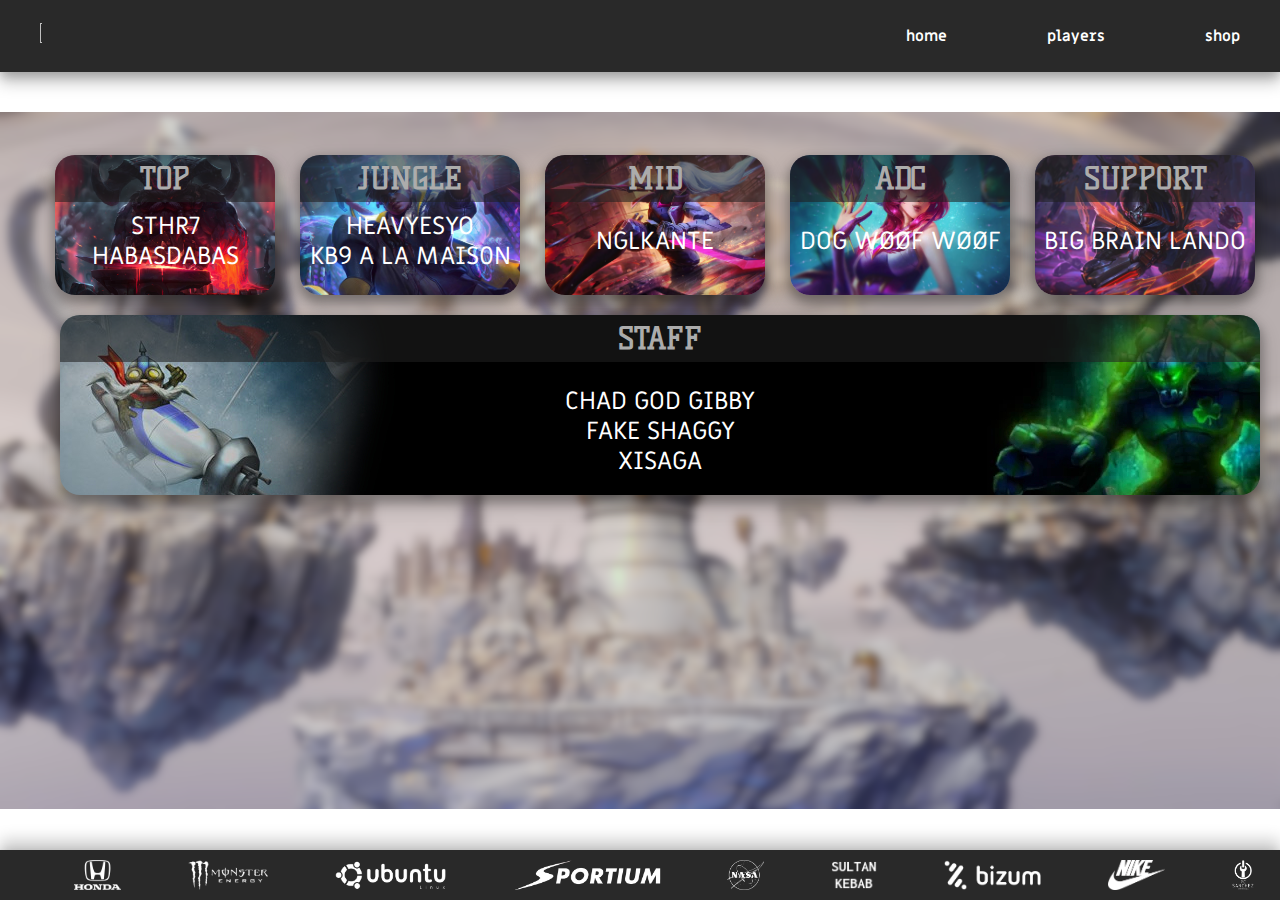
==== players.html @ 0a3f2617 "Add files via upload" ====
<!DOCTYPE html>
<html lang="en">
<head>
    <meta charset="UTF-8">
    <meta name="viewport" content="width=device-width, initial-scale=1.0">
    <title>ONLN</title>
    <link href="https://fonts.googleapis.com/css2?family=Carter+One&family=Miriam+Libre:wght@700&family=NTR&family=Qwigley&display=swap" rel="stylesheet">
    <link href="https://fonts.googleapis.com/css2?family=Black+Ops+One&display=swap" rel="stylesheet">
    <link rel="stylesheet" href="style.css">
</head>
<body>
    
        <div class="nav-container">

          
            <div class="borde">
                <nav>
                   <div class="logo"><a href="#"><img src="/img/ONLN B.png" alt=""></a></div>
                    <ul class="nav-items">
                        <li>
                            <a id="home" href="./index.html">home</a>
                        </li>
                        <li>
                            <a id="players" href="#">players</a>
                        </li>
                        <li >
                            <a id="shop" href="./shop.html">shop</a>
                        </li>

                    </ul>    
                </nav>
                </div>
          

        </div>
    <div class="bg">
        <div class="header-container-players">
                <div class="card-container">
                    <div class="top">
                       
                        <div class="top-fondo">
                            
                            <div class="top-text">
                                <h2>TOP</h2>
                                <h3>STHR7<br>HABASDABAS</h3>
                            </div>

                        </div>

                    </div>
                    <div class="jgl">
                       
                        <div class="jgl-fondo">
                            
                            <div class="jgl-text">
                                <h2>JUNGLE</h2>
                                <h3>HEAVYESYO<br>KB9 A LA MAIS0N</h3>
                            </div>

                        </div>

                    </div>
                    <div class="mid">
                       
                        <div class="mid-fondo">
                            
                            <div class="mid-text">
                                <h2>MID</h2>
                                <h3>NGLKANTE</h3>
                            </div>

                        </div>

                    </div>
                    <div class="adc">
                       
                        <div class="adc-fondo">
                            
                            <div class="adc-text">
                                <h2>ADC</h2>
                                <h3>DOG WØØF WØØF</h3>
                            </div>

                        </div>

                    </div>
                    <div class="supp">
                       
                        <div class="supp-fondo">
                            
                            <div class="supp-text">
                                <h2>SUPPORT</h2>
                                <h3>BIG BRAIN LANDO</h3>
                            </div>

                        </div>

                    </div>
                </div>
                <div class="staff">
                    <div class="staff">
                               
                        <div class="staff-fondo">
                            
                            <div class="staff-text">
                                <h2>STAFF</h2>
                                <h3>CHAD GOD GIBBY<BR>FAKE SHAGGY<br>XISAGA</h3>
                            </div>
        
                        </div>
        
                    </div>
        
                </div>
           
        </div>

       
    </div>

       <footer>
           <div class="sponsors">
                <img id="honda" src="/img/footer/honda.png" alt="">
                <img id="monster" src="/img/footer/monster.png" alt="">
                <img id="ubuntu" src="/img/footer/ubuntu.png" alt="">
                <img id="sportium" src="/img/footer/sportium.png" alt="">
                <img id="nasa" src="/img/footer/nasa.png" alt="">
                <img id="sultan" src="/img/footer/sultan.png" alt="">
                <img id="bizum" src="/img/footer/bizum.png" alt="">
                <img id="nike" src="/img/footer/nike.png" alt="">
                <img id="pcsanchez" src="/img/footer/pc sanchez bien B.png" alt="">
                
            </div>
       </footer>
                     
    </body>
</html>
---- style.css ----
@import url('https://fonts.googleapis.com/css2?family=Kelly+Slab&display=swap');

*{
    box-sizing: border-box;
    margin: 0;
}
body{
    font-family: 'Miriam Libre', sans-serif;
    font-weight: 700;
    display: block;
}



/* NAV*/
.nav-container{
    background: #292929;
    box-shadow: 0px 3px 10px rgba(0, 0, 0, 0.2), 0px 10px 15px rgba(0, 0, 0, 0.25);
    height: 72px;
    
}
.borde{
    max-width: 1200px;
    margin: 0 auto;
}

nav{
    display: flex;
    align-items: center;
    justify-content: space-between;
    height: 72px;
    
}

nav ul{
    display: flex;
}

nav .logo img {
    width: 10%;
    height: 10%;
    transition: 0.3s;
}

nav .logo a:hover{
    -webkit-filter: drop-shadow(0px 10px 10px #000000);
    filter: drop-shadow(0px 10px 10px #000000);
}

.nav-items li{
    list-style: none;
    margin-right: 100px;
}

.nav-items li:nth-last-of-type(1){
    margin:0;
}
.nav-items li a{
font-family: Miriam Libre;
font-style: normal;
font-weight: bold;
font-size: 15px;
text-decoration: none;
color: #ffffff;
transition: 0.5s;
}

.nav-items li a.active{
    color: greenyellow;
}

.nav-items li a:hover{
    -webkit-filter: drop-shadow(0px 10px 10px black);
    filter: drop-shadow(0px 10px 10px black);
}

.nav-items li a#shop:hover{

    color: greenyellow;

}



/*HEADER*/
.header-container{
    background-image: url('/img/mgSSYnD.png');
    background-repeat: no-repeat;
    background-position: center;
    background-size: 1920px 1080px;
    height: calc(100vh - 122px) ;
    display: flex;
    align-items: center;
    background-attachment: fixed;
    overflow: hidden;
}

.wrapper{
    width: 1200px;
    margin: 0 auto;
}
header{
    display: flex;
    align-items: center;
    justify-content: space-around;
    float: right;
    align-self: center;
    height: calc(100vh - 122px) ;
}

.text{
    color: #ffffff;
    align-items: center;
    box-sizing: border-box;
}
.text h1{
    font-family: 'Black Ops One', cursive;
    font-size: 60px;
    text-shadow: 0px 5px 20px rgba(0, 0, 0, 0.25);
    padding-bottom: 10;
    margin-left: 5%;  
    transition: 0.4s;
}

.text h1:hover{
    -webkit-mask-image: linear-gradient(-75deg, rgba(0,0,0,.6) 30%, #000 50%, rgba(0,0,0,.6) 70%);
    -webkit-mask-size: 200%;
    animation: shine 2s infinite;
}
@-webkit-keyframes shine{
    from {
      -webkit-mask-position: 150%;
    }
    
    to {
      -webkit-mask-position: -50%;
    }
  }

.line{
    width: 400px;
    height: 2px;
    background-color: #ffffff;
    border-radius: 50%;
}
.text p{
    font-family: 'Qwigley', sans-serif;
    text-shadow: 0px 4px 4px rgba(0, 0, 0, 0.25);
    font-size: 50px;
    margin-left: 8%;
    padding-top: 10px;
}
.text p:hover{    
    -webkit-mask-image: linear-gradient(-75deg, rgba(0,0,0,.6) 30%, #000 50%, rgba(0,0,0,.6) 70%);
    -webkit-mask-size: 200%;
    animation: shine 2s infinite;
}

/*FOOTER*/
footer{
    height: 50px;
    width: 100%;
    margin-bottom: 0px;
    background: #292929;
    box-shadow: 0px 3px 10px rgba(0, 0, 0, 0.2), 0px -10px 15px rgba(0, 0, 0, 0.2);
    box-sizing: border-box;
    color: #ffffff;
    overflow: hidden;
    position: absolute;
}

.sponsors{
    max-width: 1200px;
    display: flex;
    justify-content: space-between;
    margin-left: 5%;
}
.sponsors img{
    justify-content: space-between;
    max-height: 30px;
    margin-top: 10px;

    padding: 0px 10px;
}



/* PLAYERS */
.bg{
    background-image: url('/img/worlds2019-1.png');
    background-repeat: no-repeat;
    background-position: center;
    background-size: 100%;
    height: calc(100vh - 122px) ;
    overflow: hidden;
    z-index: -100;
    
}


.header-container-players{
    width: 1200px;
    height: calc(100vh - 150px);
    margin: 0 auto;
    padding: 25px 20px;
    
}



        /* CARDS */
.card-container {
    display: flex;
    justify-content: space-between;
    margin-top: 5%;
    width: 1200px;
    margin-left: -5px;
}
    .top{
        padding-left: 0px;
    }
        .top-fondo{
            background: url(/img/joshua-brian-smith-ornn-base-splash-web2.jpg);
            background-size: 280px 170px;
            background-position: center;
            background-repeat: no-repeat;
            box-shadow: 0px 5px 10px 3px rgba(0, 0, 0, 0.2), 0px 10px 20px rgba(0, 0, 0, 0.25);
            border-radius: 20px;
            width: 220px;
            height: 140px;
            overflow: hidden;
        }

        h2{
            font-family: 'Kelly Slab', cursive;
            font-style: normal;
            font-weight: bold;
            font-size: 30px;
            text-align: center;
            color: rgb(172, 172, 172);
            padding: 5px;
            background-color: rgba(31, 31, 31, 0.574);
            transition: 0.5s;
        }
            .top h2:hover{
                background-color: rgba(108,15,29, 0.874);
            }

        h3{
            font-family: 'Miriam Libre', sans-serif;
            font-style: normal;
            font-weight: normal;
            font-size: 25px;
            line-height: 120%;
            align-items: center;
            text-align: center;
            color: #FFFFFF;
            align-self: center;
            margin-top: 10px;
        }

        .jgl-fondo{
            background: url(/img/ekko-true-damage.jpg);
            background-size: 280px 170px;
            background-position: top;
            background-repeat: no-repeat;
            box-shadow: 0px 5px 10px 3px rgba(0, 0, 0, 0.2), 0px 10px 20px rgba(0, 0, 0, 0.25);
            border-radius: 20px;
            width: 220px;
            height: 140px;
            overflow: hidden;
        }
           .jgl h2:hover{
                background-color: rgba(103,117,178, 0.874);
            }
        
       .mid-fondo{
            background: url(/img/katarina-project.jpg);
            background-size: 280px 170px;
            background-position: center;
            background-repeat: no-repeat;
            box-shadow: 0px 5px 10px 3px rgba(0, 0, 0, 0.2), 0px 10px 20px rgba(0, 0, 0, 0.25);
            border-radius: 20px;
            width: 220px;
            height: 140px;
            overflow: hidden;
        }
        .mid h3, .adc h3, .supp h3{
            margin-top: 25px;
        }

        .mid h2:hover{
            background-color: rgb(185,78,105, 0.874);
        }

        .adc-fondo{
            background: url(/img/xayah.jpg);
            background-size: 280px 170px;
            background-position: top;
            background-repeat: no-repeat;
            box-shadow: 0px 5px 10px 3px rgba(0, 0, 0, 0.2), 0px 10px 20px rgba(0, 0, 0, 0.25);
            border-radius: 20px;
            width: 220px;
            height: 140px;
            overflow: hidden;
        }
           .adc h2:hover{
                background-color: rgba(166,40,117, 0.874);
            }
        .adc-fondo{
            background: url(/img/xayah.jpg);
            background-size: 280px 170px;
            background-position: center;
            background-repeat: no-repeat;
            box-shadow: 0px 5px 10px 3px rgba(0, 0, 0, 0.2), 0px 10px 20px rgba(0, 0, 0, 0.25);
            border-radius: 20px;
            width: 220px;
            height: 140px;
            overflow: hidden;
        }
           .adc h2:hover{
                background-color: rgba(166,40,117, 0.874);
            }
    .supp-fondo{
            background: url(/img/pyke-project.jpg);
            background-size: 280px 170px;
            background-position: top;
            background-repeat: no-repeat;
            box-shadow: 0px 5px 10px 3px rgba(0, 0, 0, 0.2), 0px 10px 20px rgba(0, 0, 0, 0.25);
            border-radius: 20px;
            width: 220px;
            height: 140px;
            overflow: hidden;
        }
           .supp h2:hover{
                background-color: rgba(234,101,48, 0.874);
            }

            
            .staff{
                padding-top: 10px;
            }
            
            .staff-fondo{
                position: absolute;
                background: black url(/img/staff.jpg);
                background-size: 1200 180px;
                background-position: right;
                background-repeat: no-repeat;
                box-shadow: 0px 5px 10px 3px rgba(0, 0, 0, 0.2), 0px 10px 20px rgba(0, 0, 0, 0.25);
                border-radius: 20px;
                width: 1200px;
                height: 180px;
                overflow: hidden;
            }
            
            .staff h3{
                margin-top: 25px;
            }

            
               .staff h2:hover{
                background: linear-gradient(to right, rgba(43,49,100,0.574) 0%, rgba(0,0,0,0.874) 38%, rgba(0,0,0,0.874) 65%, rgba(14,144,32,0.574) 100%)
                }
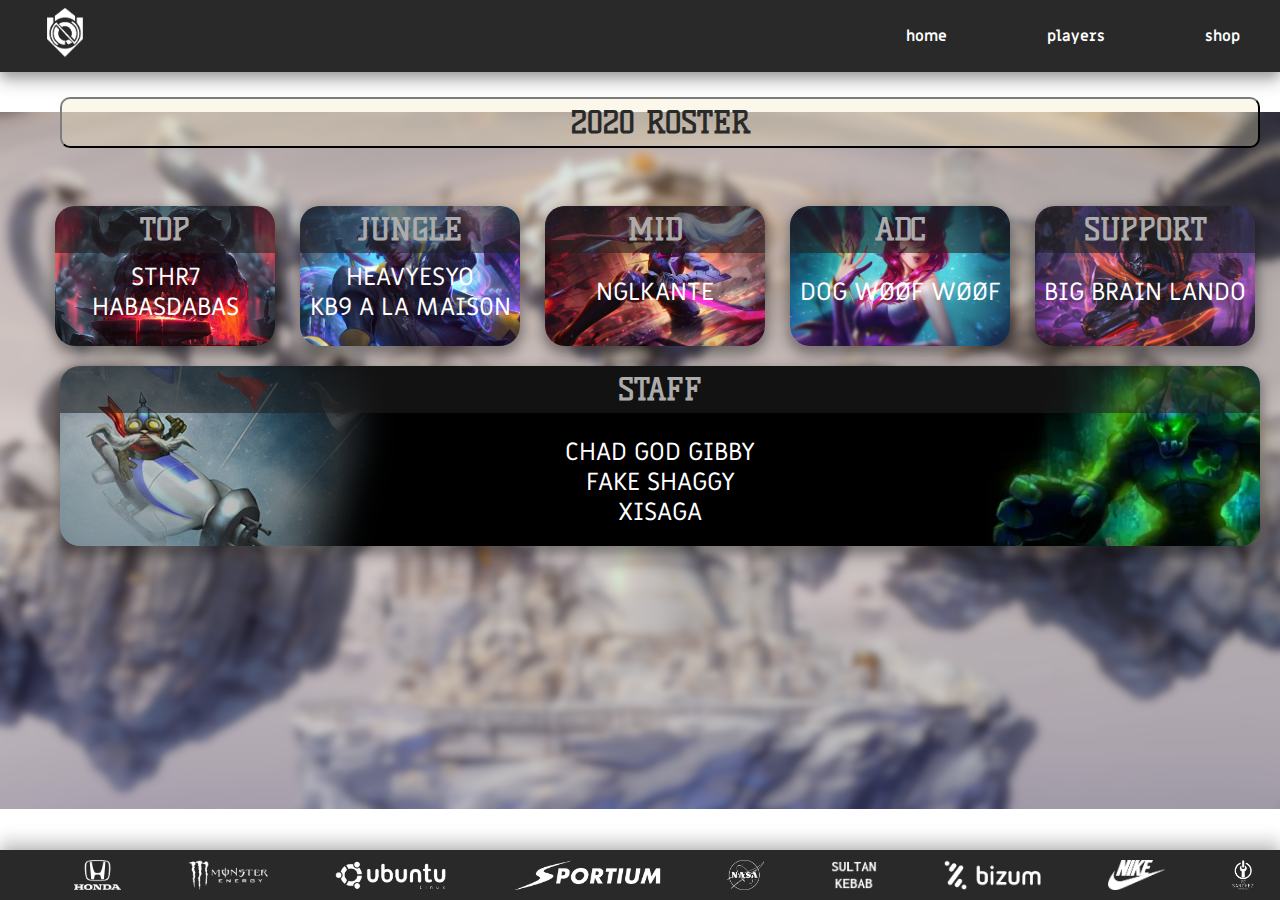
==== commit cb65beb5: "Add files via upload" ====
--- a/players.html
+++ b/players.html
@@ -35,6 +35,9 @@
         </div>
     <div class="bg">
         <div class="header-container-players">
+
+                <h2 id="roster">2020 ROSTER</h2>
+
                 <div class="card-container">
                     <div class="top">
                        
--- a/style.css
+++ b/style.css
@@ -67,7 +67,7 @@
 }
 
 .nav-items li a.active{
-    color: greenyellow;
+    color: rgba(18,90,14);
 }
 
 .nav-items li a:hover{
@@ -77,7 +77,7 @@
 
 .nav-items li a#shop:hover{
 
-    color: greenyellow;
+    color: rgba(18,90,14);
 
 }
 
@@ -123,7 +123,7 @@
     transition: 0.4s;
 }
 
-.text h1:hover{
+    #h2:hover{
     -webkit-mask-image: linear-gradient(-75deg, rgba(0,0,0,.6) 30%, #000 50%, rgba(0,0,0,.6) 70%);
     -webkit-mask-size: 200%;
     animation: shine 2s infinite;
@@ -137,6 +137,8 @@
       -webkit-mask-position: -50%;
     }
   }
+
+
 
 .line{
     width: 400px;
@@ -230,6 +232,16 @@
             width: 220px;
             height: 140px;
             overflow: hidden;
+        }
+
+        h2#roster{
+            border-radius: 10px;
+            width: 1200px;
+            background-color:rgba(242,229,182, 0.274);
+            color: #292929;
+            border: #292929;
+            border-style: outset;
+            border-width: 2px;
         }
 
         h2{
@@ -363,3 +375,100 @@
                .staff h2:hover{
                 background: linear-gradient(to right, rgba(43,49,100,0.574) 0%, rgba(0,0,0,0.874) 38%, rgba(0,0,0,0.874) 65%, rgba(14,144,32,0.574) 100%)
                 }
+
+
+/* SHOP */
+.bg-shop{
+    background-image: url('/img/white-painted-wall-1939485.jpg');
+    background-repeat: no-repeat;
+    background-position: center;
+    background-size: 100%;
+    height: calc(100vh - 122px) ;
+    overflow: hidden;
+    z-index: -100;
+}
+
+.camiseta-fondo{
+    background: url(./img/NIKE\ AEROSWIFT\ 2018-19\ TEMPLATE\ PSD\ II.jpg);
+
+    background-position: center;
+    background-size: cover;
+    background-repeat: no-repeat;
+
+    box-shadow: 0px 5px 10px 3px rgba(0, 0, 0, 0.2), 0px 10px 20px rgba(0, 0, 0, 0.25);
+    border-radius: 20px;
+    width: 300px;
+    height: 350px;
+    overflow: hidden;
+}
+
+.shop-card{
+    height: 350px;
+    width: 700px;
+    background: rgba(184, 184, 184, 0.5);
+    mix-blend-mode: hard-light;
+    box-shadow: 0px 5px 10px 3px rgba(0, 0, 0, 0.2), 0px 10px 20px rgba(0, 0, 0, 0.25);
+    border-radius: 20px;
+    overflow: hidden;
+}
+
+.text-shop{
+    align-items: center;
+}
+
+.shop-text h2{
+    font-weight: bold;
+    font-size: 35px;
+    line-height: 50px;
+    text-align: center;
+
+    color: #000000;
+}
+.shop-text h2:hover{
+    background-color: rgba(18,90,14, 0.874);
+}
+
+.shop-text h3{
+    font-family: 'Miriam Libre', sans-serif;
+    font-style: normal;
+    font-weight: normal;
+    font-size: 14px;
+    line-height: 25px;
+    text-align: start;
+    color: #000000;
+    padding: 5px 55px;
+}
+.btn-container{
+    width: 700px;
+    height: 120px;
+    
+}
+.shop-btn{
+    width: 700px;
+    height: 40px;
+    background-color:rgba(18,90,14, 0.874);
+    margin: 0 auto;
+    margin-top: 80px;
+    text-align: center;
+    
+
+
+}
+.btn-container a, .btn-container p{
+    text-decoration: none;
+    padding-top: 10px;
+    height: 40px;
+    font-size: 20px;
+    color: black;
+    width: 700;
+}
+
+.shop-btn p:hover{
+    background-color: rgba(18,90,14, 0.874);
+    color: white;
+
+    -webkit-mask-image: linear-gradient(-75deg, rgba(0,0,0,.6) 30%, #000 50%, rgba(0,0,0,.6) 70%);
+    -webkit-mask-size: 200%;
+    animation: shine 4s infinite;
+}
+
